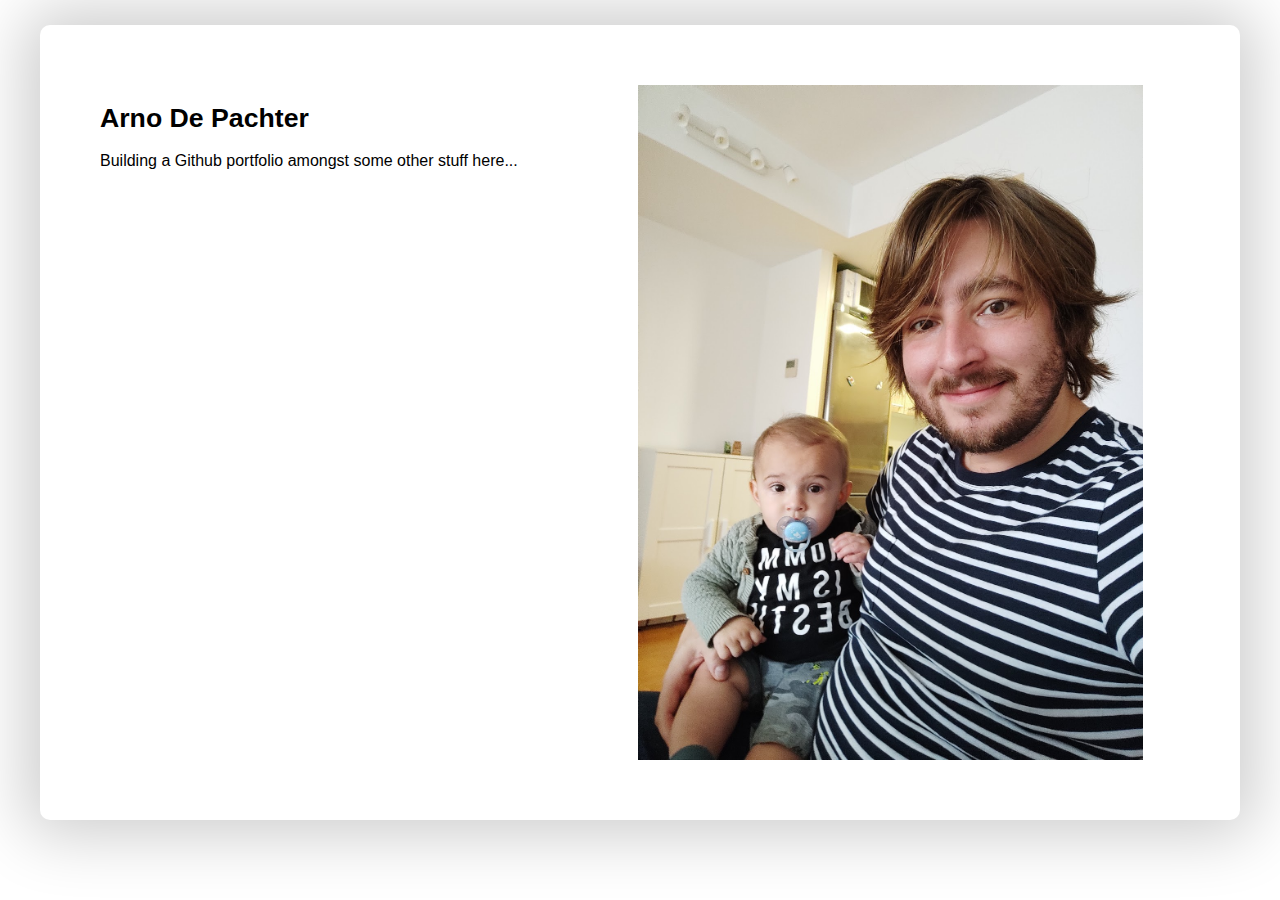
==== index.html @ e42bb4fa "Add files via upload" ====
<html>
<head>
<title>Github profile from Arno De Pachter</title>
<link rel="stylesheet" href="style.css" type="text/css">
</head>
<body>
<div id="alles">
    <div class="eentje" id="left">
        <h1>Arno De Pachter</h1>
        <p>Building a Github portfolio amongst some other stuff here...</p>
    </div>

    <div class="eentje">
        <img src="arno.jpg">
    </div>
</div>
</body>
---- style.css ----
* {
    font-family: 'Helvetica', sans-serif;
}

h1 {
    font-size: 20pt;
}

p {
   
}

#alles {
    margin-left: auto;
    margin-right: auto;
    max-width: 1200px;
    box-shadow: 0 0 65px 15px rgba(0, 0, 0, 0.2);
    overflow: auto;
    margin-top: 2%;
    border-radius: 10px;
}

.eentje {
    float: left;
    
    padding: 5%;
    
}

.eentje img {
    float: right;
    height: 75vh;
}
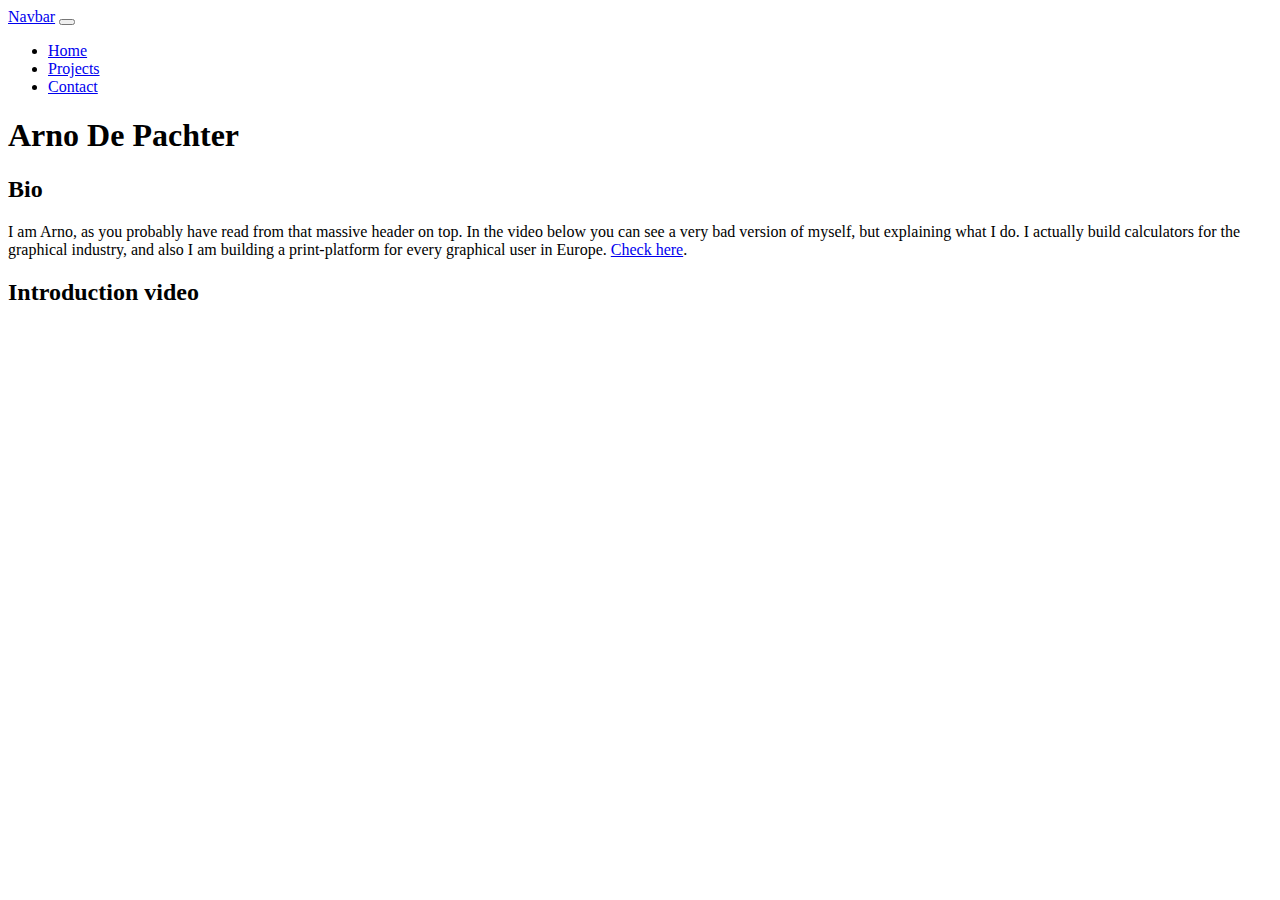
==== commit f353aaaf: "Add files via upload" ====
--- a/index.html
+++ b/index.html
@@ -1,17 +1,66 @@
-<html>
+<!doctype html>
+
+<html lang="en">
 <head>
-<title>Github profile from Arno De Pachter</title>
-<link rel="stylesheet" href="style.css" type="text/css">
+    <meta charset="utf-8">
+        
+    <title>Arno's Github Portfolio</title>
+    <link rel="stylesheet" href="styles.css">
+    <link href="https://cdn.jsdelivr.net/npm/bootstrap@5.0.0-beta2/dist/css/bootstrap.min.css" rel="stylesheet" integrity="sha384-BmbxuPwQa2lc/FVzBcNJ7UAyJxM6wuqIj61tLrc4wSX0szH/Ev+nYRRuWlolflfl" crossorigin="anonymous">
+    <script src="https://cdn.jsdelivr.net/npm/bootstrap@5.0.0-beta2/dist/js/bootstrap.bundle.min.js" integrity="sha384-b5kHyXgcpbZJO/tY9Ul7kGkf1S0CWuKcCD38l8YkeH8z8QjE0GmW1gYU5S9FOnJ0" crossorigin="anonymous"></script>
+    <link href="https://fonts.googleapis.com/css?family=Cardo:400,700|Oswald" rel="stylesheet">
 </head>
+
 <body>
-<div id="alles">
-    <div class="eentje" id="left">
-        <h1>Arno De Pachter</h1>
-        <p>Building a Github portfolio amongst some other stuff here...</p>
+    <!-- NAVBAR -->
+    <nav class="navbar navbar-expand-lg navbar-dark bg-dark" id="navbar">
+        <div class="container-fluid">
+          <a class="navbar-brand" href="#">Navbar</a>
+          <button class="navbar-toggler" type="button" data-bs-toggle="collapse" data-bs-target="#navbarNav" aria-controls="navbarNav" aria-expanded="false" aria-label="Toggle navigation">
+            <span class="navbar-toggler-icon"></span>
+          </button>
+          <div class="collapse navbar-collapse" id="navbarNav">
+            <ul class="navbar-nav">
+              <li class="nav-item">
+                <a class="nav-link active" aria-current="page" href="https://adepachter.github.io">Home</a>
+              </li>
+              <li class="nav-item">
+                <a class="nav-link" href="projects.html">Projects</a>
+              </li>
+              <li class="nav-item">
+                <a class="nav-link" href="mailto:info@zeelandmultimedia.nl">Contact</a>
+              </li>
+              
+            </ul>
+          </div>
+        </div>
+      </nav>
+      
+      <!-- END NAVBAR -->
+      <div class="container">
+        <div class="full-block"><h1>Arno De Pachter</h1>
+        
+        </div>
+  
+          <div class="half-block-0"><h2>Bio</h2></div>
+  
+  
+    <div class="half-block-1">
+      
+      I am Arno, as you probably have read from that massive header on top. In the video below you can see a very bad version of myself, but explaining what I do. I actually build calculators for the graphical industry, and also I am building a print-platform for every graphical user in Europe. <a href="http://print-platform.be">Check here</a>.
+
+  
     </div>
+  <div class="half-block-2"><h2>Introduction video</h2></div>
 
-    <div class="eentje">
-        <img src="arno.jpg">
-    </div>
+
+  <div class="half-block-3">
+    
+    
+    <iframe width="560" height="315" src="https://www.youtube.com/embed/aK7udIOEAqA" title="YouTube video player" frameborder="0" allow="accelerometer; autoplay; clipboard-write; encrypted-media; gyroscope; picture-in-picture" allowfullscreen></iframe>
+    
+
+  </div>
 </div>
-</body>+</body>
+</html>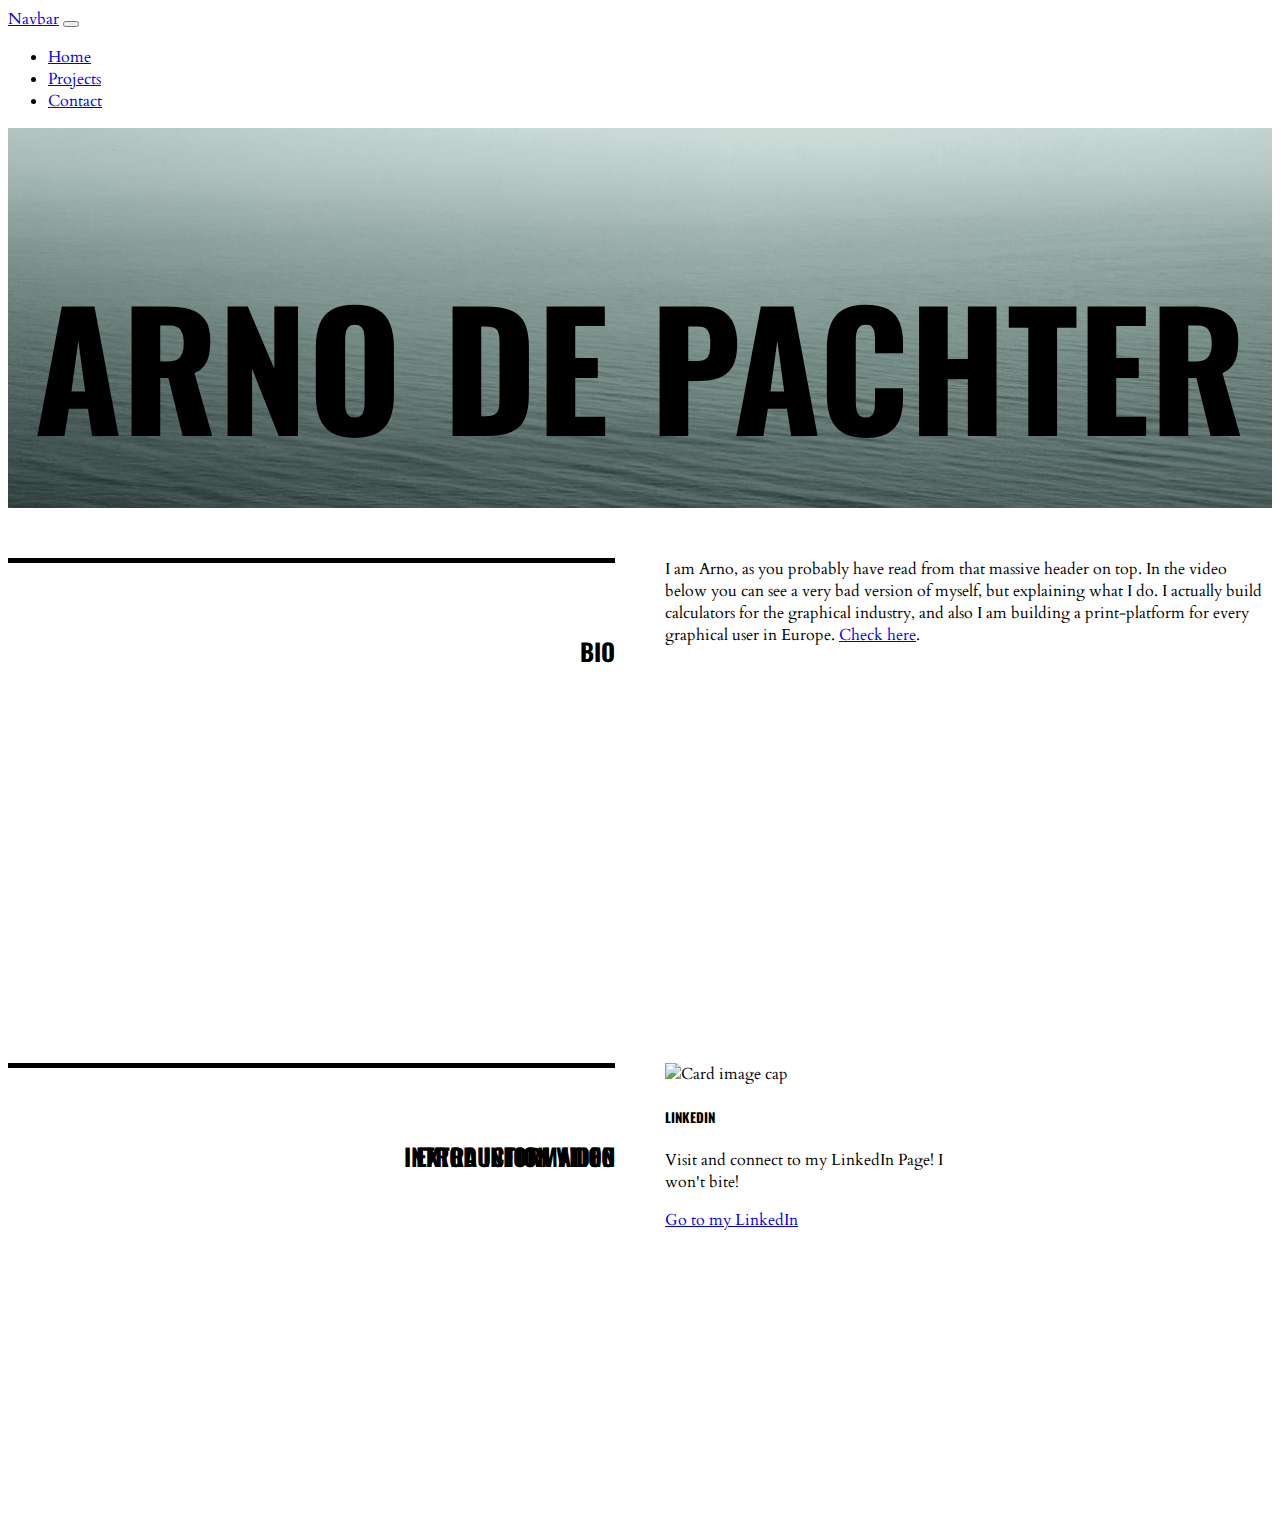
==== commit 31cc5c7e: "last" ====
--- a/index.html
+++ b/index.html
@@ -61,6 +61,24 @@
     
 
   </div>
+
+  <div class="half-block-2"><h2>Extra information</h2></div>
+
+
+  <div class="half-block-3">
+    
+    <div class="card" style="width: 18rem;">
+      <img class="card-img-top" src="https://upload.wikimedia.org/wikipedia/commons/thumb/0/01/LinkedIn_Logo.svg/1280px-LinkedIn_Logo.svg.png" alt="Card image cap">
+      <div class="card-body">
+        <h5 class="card-title">LinkedIn</h5>
+        <p class="card-text">Visit and connect to my LinkedIn Page! I won't bite!</p>
+        <a href="https://www.linkedin.com/in/arno-de-pachter-36205b67/" class="btn btn-primary">Go to my LinkedIn</a>
+      </div>
+    </div>
+
+
+
+  </div>
 </div>
 </body>
 </html>--- a/styles.css
+++ b/styles.css
@@ -0,0 +1,73 @@
+body {
+    font-family: 'Cardo', serif!important;
+   }
+   
+   h1, h2, h3, h4, h5, h6 {
+    font-family: 'Oswald', sans-serif;
+    text-transform: uppercase;
+   }
+
+   h2 {
+       text-align: right;
+   }
+
+h1 {
+    font-size: 10em!important;
+    text-align: center;
+    
+}
+.container {
+    display: grid;
+    width: 100%;
+    grid-template-areas: "full-block full-block"
+    "half-block-0 half-block-1"
+    "half-block-2 half-block-3";
+    grid-template-columns: 1fr 1fr;
+    grid-gap: 50px;
+  }
+  
+  .full-block {
+    grid-area: full-block;
+  }
+  .half-block-0 {
+    grid-area: half-block-0;
+  }
+  .half-block-1 {
+    grid-area: half-block-1;
+  }
+  .half-block-2 {
+    grid-area: half-block-2;
+  }
+  .half-block-3 {
+    grid-area: half-block-3;
+    
+  }
+
+  .half-block-2, .half-block-0 {
+    border-top: 5px solid black;
+    padding-top: 50px;
+    height: 400px;
+  }
+
+
+  
+  
+  .full-block {
+    height: 40vh;
+    padding: 10px;
+    background-image: url('img/sugimoto.jpg');
+    background-size: 100% auto;
+    background-position: bottom;
+    background-repeat: no-repeat;
+    background-attachment: fixed;
+}
+
+.accordion-body a {
+  color: darkred !important;
+  text-decoration: none!important;
+}
+
+.accordion-body a:hover {
+  background-color: #ccc;
+  
+}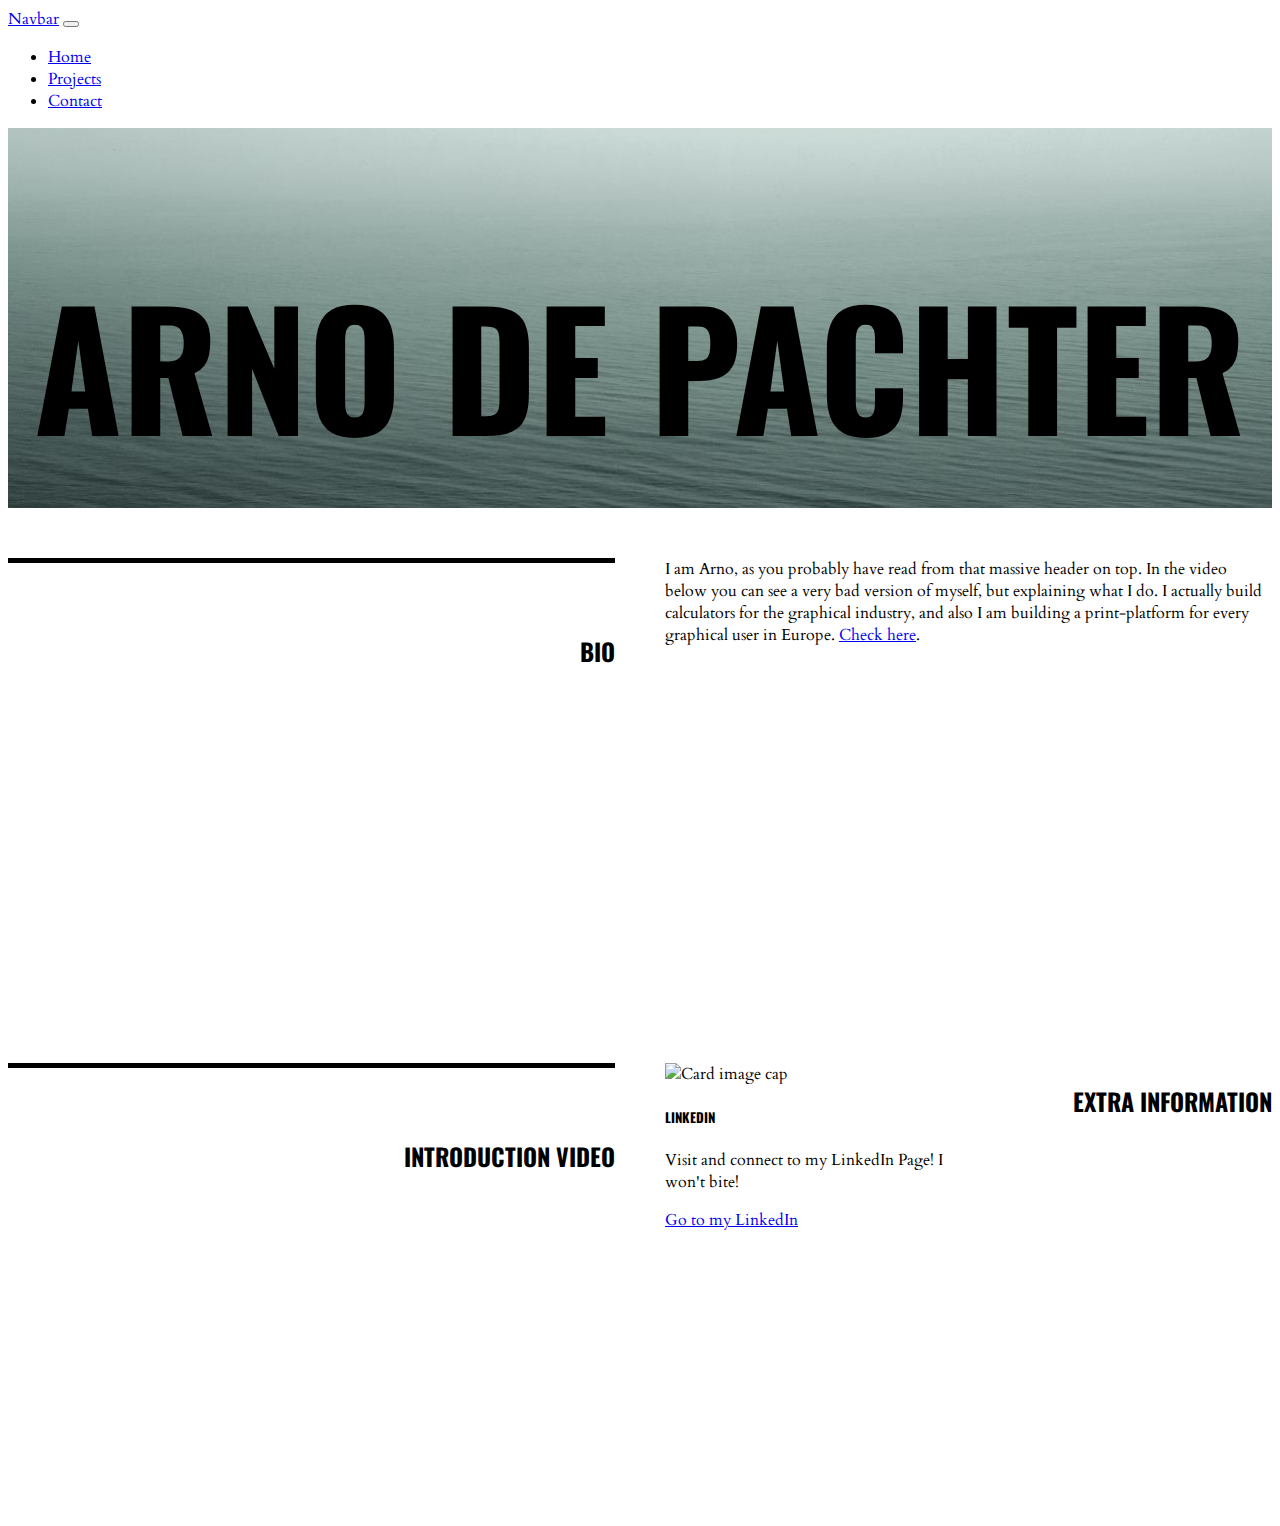
==== commit d504a6f5: "ok" ====
--- a/index.html
+++ b/index.html
@@ -54,7 +54,7 @@
   <div class="half-block-2"><h2>Introduction video</h2></div>
 
 
-  <div class="half-block-3">
+  <div class="half-block-2">
     
     
     <iframe width="560" height="315" src="https://www.youtube.com/embed/aK7udIOEAqA" title="YouTube video player" frameborder="0" allow="accelerometer; autoplay; clipboard-write; encrypted-media; gyroscope; picture-in-picture" allowfullscreen></iframe>
@@ -62,7 +62,7 @@
 
   </div>
 
-  <div class="half-block-2"><h2>Extra information</h2></div>
+  <div class="half-block-3"><h2>Extra information</h2></div>
 
 
   <div class="half-block-3">
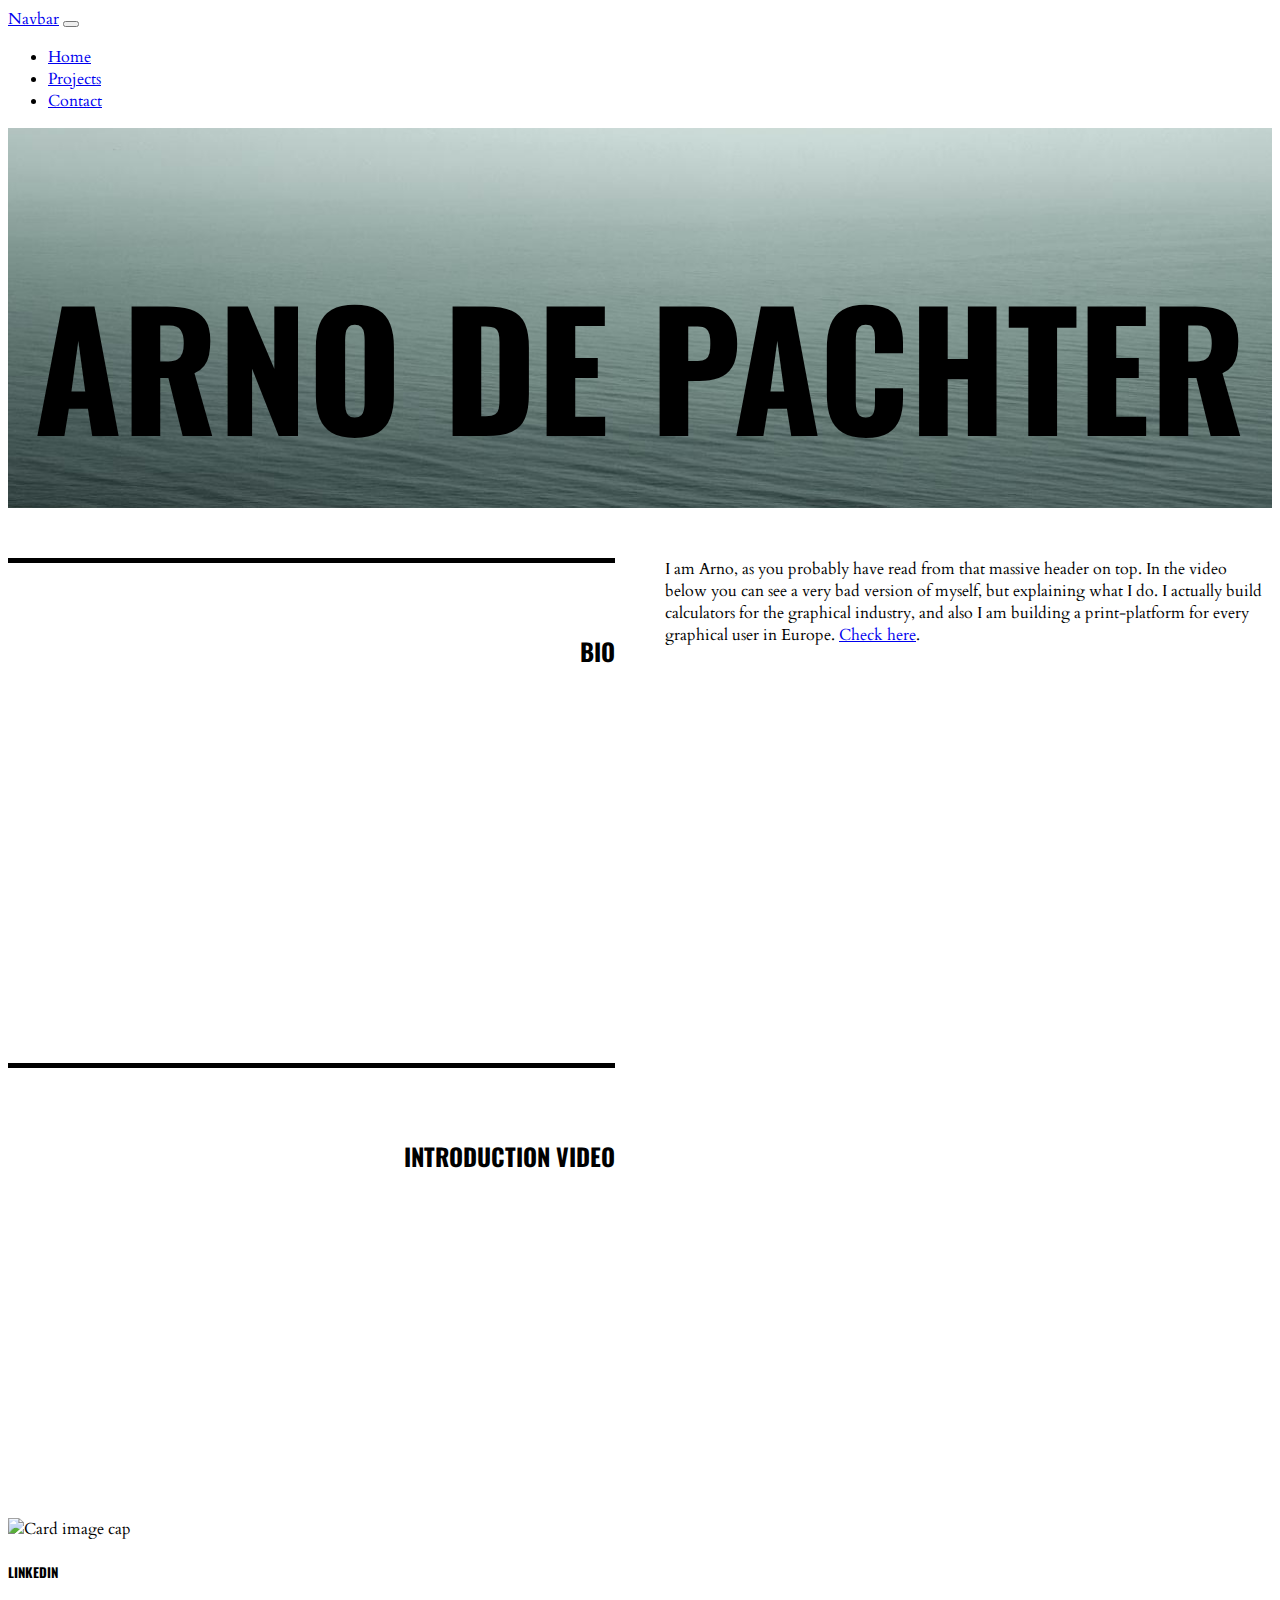
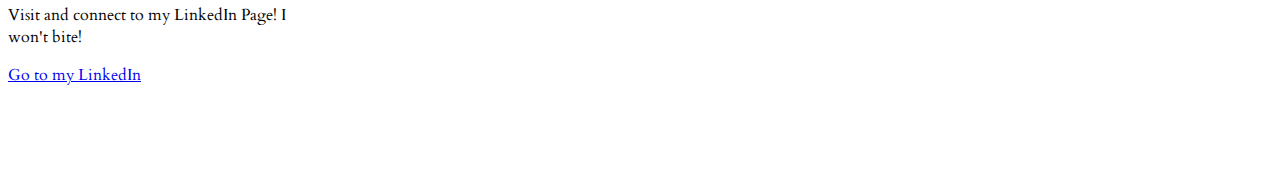
==== commit af5685a2: "ok2" ====
--- a/index.html
+++ b/index.html
@@ -54,19 +54,16 @@
   <div class="half-block-2"><h2>Introduction video</h2></div>
 
 
-  <div class="half-block-2">
+  <div class="half-block-3">
     
     
     <iframe width="560" height="315" src="https://www.youtube.com/embed/aK7udIOEAqA" title="YouTube video player" frameborder="0" allow="accelerometer; autoplay; clipboard-write; encrypted-media; gyroscope; picture-in-picture" allowfullscreen></iframe>
     
 
   </div>
+</div>
 
-  <div class="half-block-3"><h2>Extra information</h2></div>
-
-
-  <div class="half-block-3">
-    
+  <div class="container">
     <div class="card" style="width: 18rem;">
       <img class="card-img-top" src="https://upload.wikimedia.org/wikipedia/commons/thumb/0/01/LinkedIn_Logo.svg/1280px-LinkedIn_Logo.svg.png" alt="Card image cap">
       <div class="card-body">
@@ -75,10 +72,7 @@
         <a href="https://www.linkedin.com/in/arno-de-pachter-36205b67/" class="btn btn-primary">Go to my LinkedIn</a>
       </div>
     </div>
-
-
-
-  </div>
+    
 </div>
 </body>
 </html>